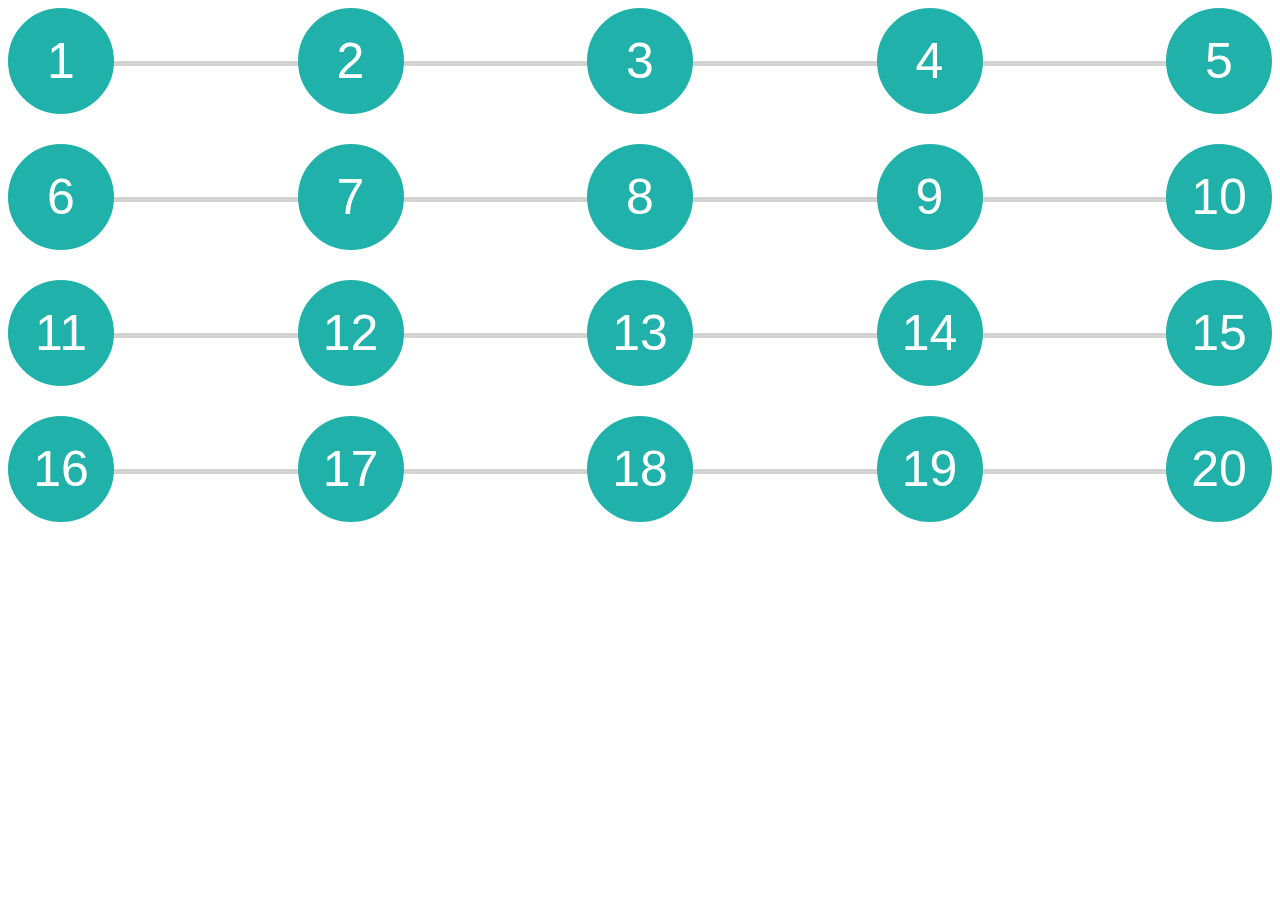
==== star destroyer/main.html @ 77632d69 "Add files via upload" ====
<!DOCTYPE html>
<html lang="en" style="background-image:url('img/terrain.png');">
  <head>
    <meta charset="UTF-8" />
    <meta name="viewport" content="width=device-width, initial-scale=1" />
    <title>main</title>
    <link rel="stylesheet" href="css/style-main.css" />
  </head>
  <body>
    <div id="progress">
      <div id="progress-bar"></div>
      <ul id="progress-num">
		<li onclick='go(1)' class='step active'>1</li>
		<li onclick='go(2)' class='step active'>2</li>
		<li onclick='go(3)' class='step active'>3</li>
		<li onclick='go(4)' class='step active'>4</li>
		<li onclick='go(5)' class='step active'>5</li>
      </ul>
    </div>
<div id="progress">
      <div id="progress-bar"></div>
      <ul id="progress-num">
		<li onclick='go(6)' class='step active'>6</li>
		<li onclick='go(7)' class='step active'>7</li>
		<li onclick='go(8)' class='step active'>8</li>
		<li onclick='go(9)' class='step active'>9</li>
		<li onclick='go(10)' class='step active'>10</li>
      </ul>
    </div>
<div id="progress">
      <div id="progress-bar"></div>
      <ul id="progress-num">
		<li onclick='go(11)' class='step active'>11</li>
		<li onclick='go(12)' class='step active'>12</li>
		<li onclick='go(13)' class='step active'>13</li>
		<li onclick='go(14)' class='step active'>14</li>
		<li onclick='go(15)' class='step active'>15</li>
      </ul>
    </div>
<div id="progress">
      <div id="progress-bar"></div>
      <ul id="progress-num">
		<li onclick='go(16)' class='step active'>16</li>
		<li onclick='go(17)' class='step active'>17</li>
		<li onclick='go(18)' class='step active'>18</li>
		<li onclick='go(19)' class='step active'>19</li>
		<li onclick='go(20)' class='step active'>20</li>
      </ul>
    </div>
	<button id="progress-prev" class="btn" disabled hidden>Prev</button>
    <button id="progress-next" class="btn" hidden>Next</button>
    <script src="js/script-main.js"></script>
  </body>
</html>
---- star destroyer/css/style-main.css ----
#progress {
  position: relative;
  margin-bottom: 30px;
}
#progress-bar {
  position: absolute;
  background: lightseagreen;
  height: 5px;
  width: 0%;
  top: 50%;
  left: 0;
}
#progress-num {
  margin: 0;
  padding: 0;
  list-style: none;
  display: flex;
  justify-content: space-between;
}
#progress-num::before {
  content: "";
  background-color: lightgray;
  position: absolute;
  top: 50%;
  left: 0;
  height: 5px;
  width: 100%;
  z-index: -1;
}
#progress-num .step {
  border: 3px solid lightgray;
  border-radius: 100%;
  width: 100px;
  height: 100px;
  line-height: 100px;
  text-align: center;
  background-color: #fff;
  font-family: sans-serif;
  font-size: 50px;  
  position: relative;
  z-index: 1;
}
#progress-num .step.active {
  border-color: lightseagreen;
  background-color: lightseagreen;
  color: #fff;
}

.btn {
    background: lightgray;    
    border: none;
    border-radius: 3px;
    padding: 6px 12px;   
}
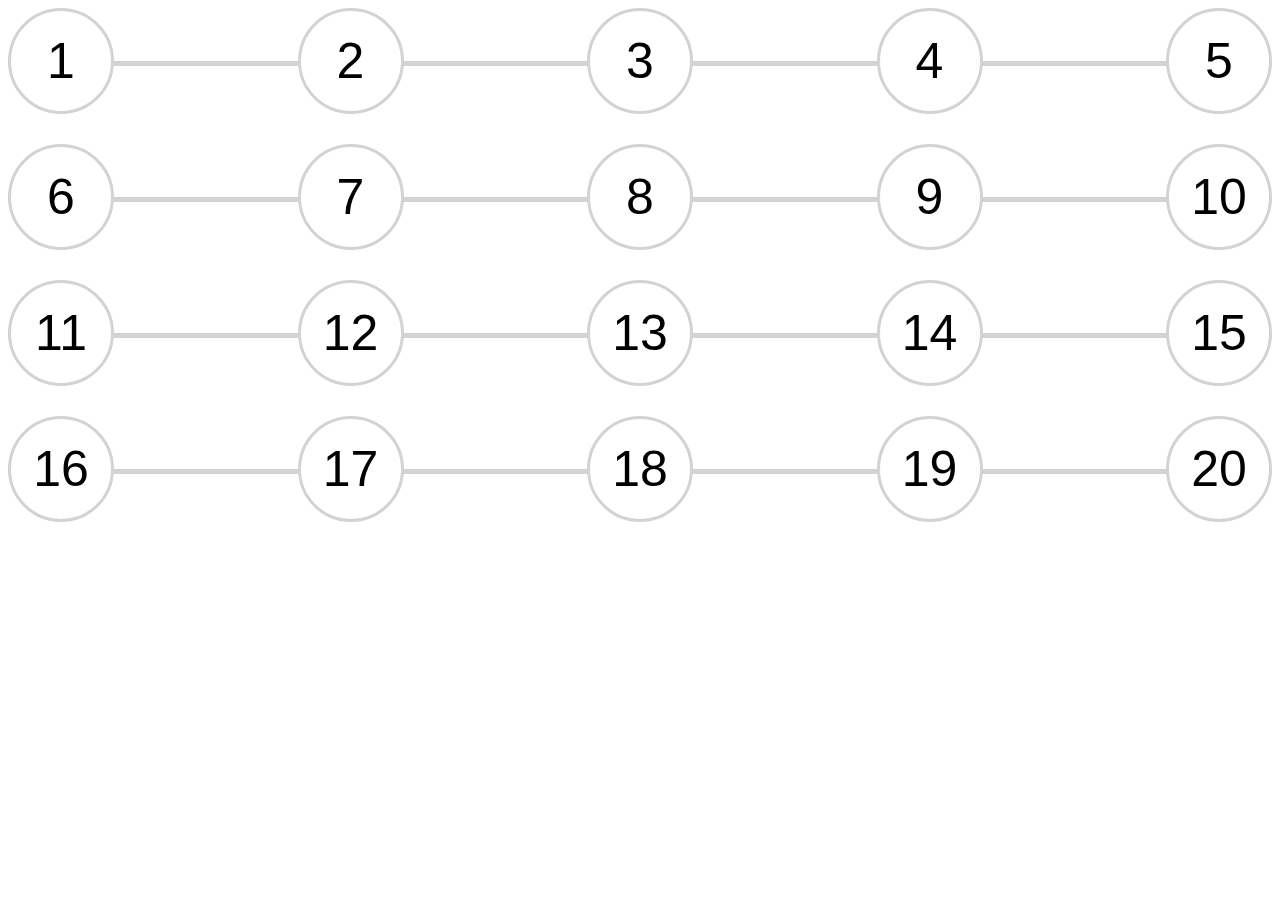
==== commit b59cb7b9: "Update main.html" ====
--- a/star destroyer/main.html
+++ b/star destroyer/main.html
@@ -49,6 +49,19 @@
     </div>
 	<button id="progress-prev" class="btn" disabled hidden>Prev</button>
     <button id="progress-next" class="btn" hidden>Next</button>
-    <script src="js/script-main.js"></script>
+    
+	<script>
+	var stats = JSON.parse(localStorage.getItem('stats'));
+	if(stats==null){
+		reset_stats();
+	}
+	function reset_stats(){
+	var stats = { 'xp': 0, 'passed': 0, 'energy': 0,"selected":1,"stages":20};
+	localStorage.setItem('stats', JSON.stringify(stats));
+	var stats = JSON.parse(localStorage.getItem('stats'));
+	console.log('stats: ', stats);
+	}
+	</script>
+	<script src="js/script-main.js"></script>
   </body>
 </html>
